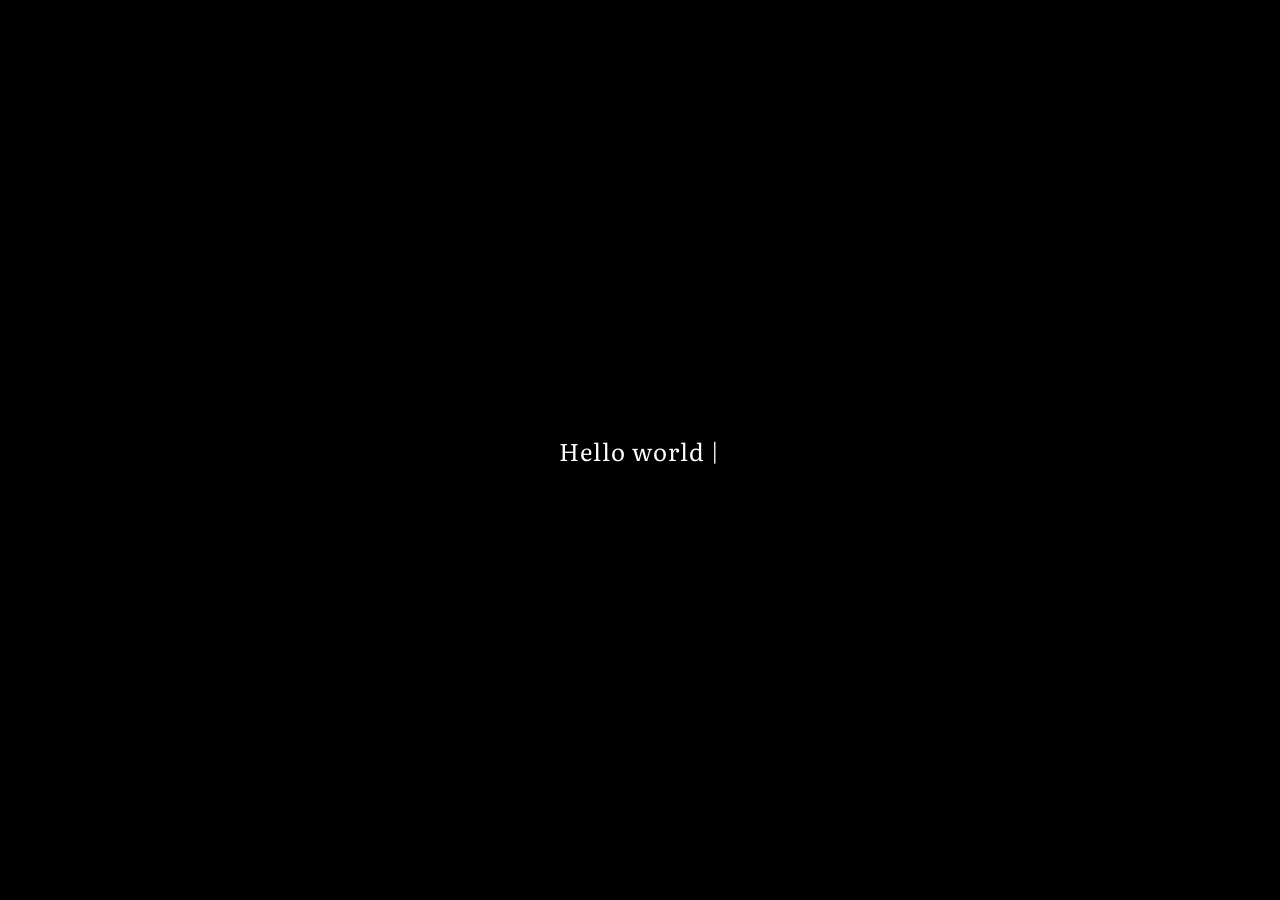
==== index.html @ 0ff1d8b0 "Add files via upload" ====
<!DOCTYPE html>
<html lang="en">
<link rel="preconnect" href="https://fonts.googleapis.com">
<link rel="preconnect" href="https://fonts.gstatic.com" crossorigin>
<link href="https://fonts.googleapis.com/css2?family=Literata:ital,opsz,wght@0,7..72,401;1,7..72,401&display=swap" rel="stylesheet">
<head>
<meta charset="UTF-8">
<meta name="viewport" content="width=device-width, initial-scale=1.0">
<title>Intro</title>
<style>
@font-face {
  font-family: "Literata";
  src: url("fonts/Literata-Regular.ttf") format("truetype");
}

html, body {
  margin: 0;
  padding: 0;
  width: 100%;
  height: 100%;
  background-color: #000000; /* سوداء بالكامل */
  overflow: hidden;
  display: flex;
  justify-content: center;
  align-items: center;
}

.intro-container {
  color: #ffffff;
  font-family: "Literata", serif;
  font-size: 24px;
  text-align: center;
  letter-spacing: 1px;
}

.cursor {
  display: inline-block;
  margin-left: 5px;
  animation: blink 1s infinite;
}

@keyframes blink {
  50% { opacity: 0; }
}

.fade-overlay {
  position: fixed;
  top:0;
  left:0;
  width:100%;
  height:100%;
  background:black;
  opacity:0;
  transition: opacity 2s ease;
  z-index:9999;
}
</style>
</head>
<body
  <div class="intro-container">
    <span id="typewriter"></span><span class="cursor">|</span>
  </div>

<script>
const text = "Hello world .. Im Zakaria Uday Faisal , and this is my ID";
const typewriter = document.getElementById("typewriter");

let i = 0;

function typeEffect() {
  if(i < text.length) {
    typewriter.textContent += text.charAt(i);
    i++;
    setTimeout(typeEffect, 80);
  } else {
    setTimeout(() => startFade(), 3000);
  }
}

function startFade() {
  const fadeDiv = document.createElement("div");
  fadeDiv.className = "fade-overlay";
  document.body.appendChild(fadeDiv);

  setTimeout(() => {
    fadeDiv.style.opacity = "1";
  }, 50);

  setTimeout(() => {
    window.location.href = "intro.html";
  }, 2050);
}

window.onload = () => {
  setTimeout(typeEffect, 100);
};
</script>
</body>
</html>
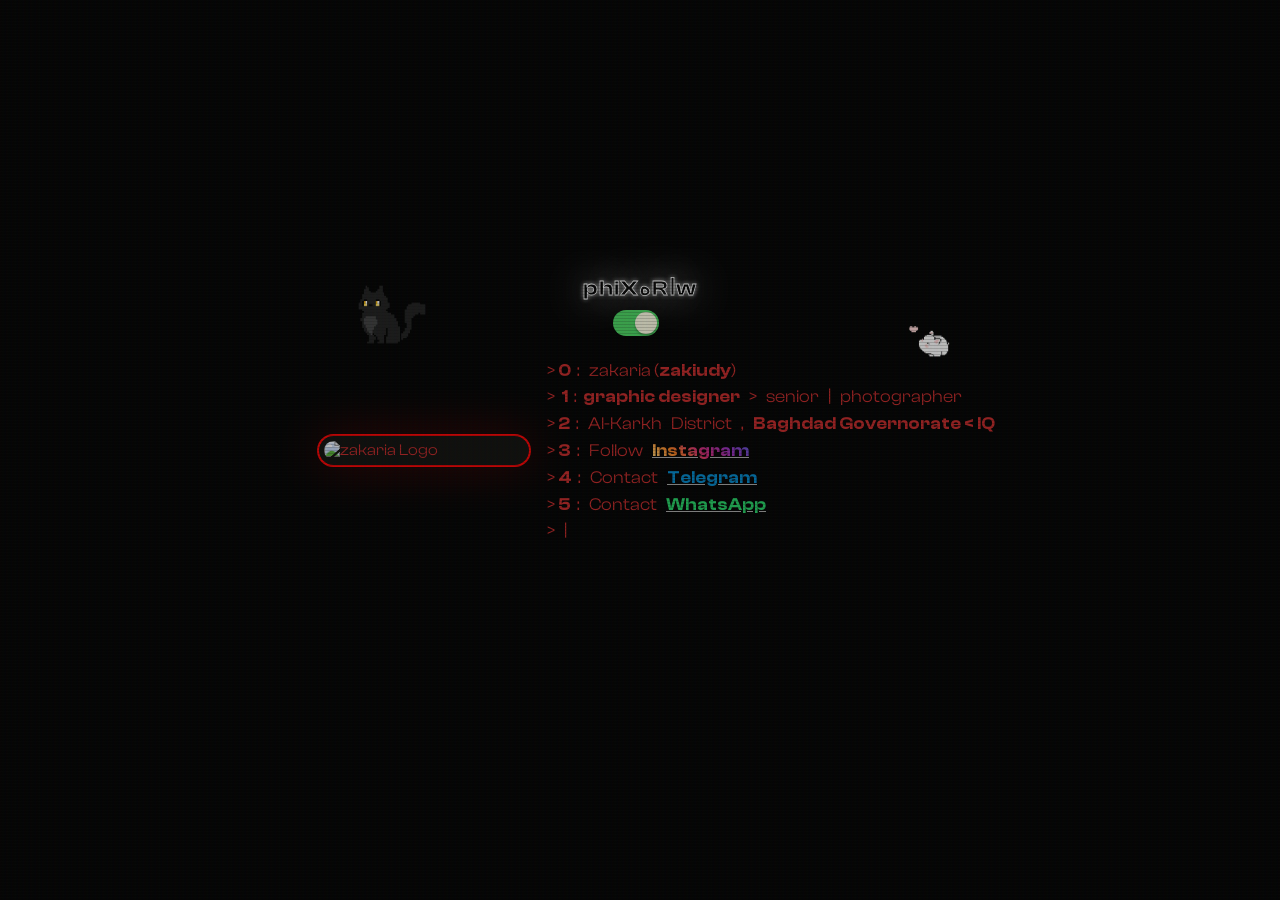
==== commit 7de4001d: "Update and rename intro.html to index.html" ====
--- a/index.html
+++ b/index.html
@@ -1,99 +1,111 @@
 <!DOCTYPE html>
 <html lang="en">
-<link rel="preconnect" href="https://fonts.googleapis.com">
-<link rel="preconnect" href="https://fonts.gstatic.com" crossorigin>
-<link href="https://fonts.googleapis.com/css2?family=Literata:ital,opsz,wght@0,7..72,401;1,7..72,401&display=swap" rel="stylesheet">
 <head>
-<meta charset="UTF-8">
-<meta name="viewport" content="width=device-width, initial-scale=1.0">
-<title>Intro</title>
-<style>
-@font-face {
-  font-family: "Literata";
-  src: url("fonts/Literata-Regular.ttf") format("truetype");
-}
+  <meta charset="UTF-8">
+  <meta name="viewport" content="width=device-width, initial-scale=1.0">
+  <title>zakaria.</title>
+  <link rel="stylesheet" href="css/style.css">
+  <style>
+    .cursor-blink {
+      display: inline-block;
+      width: 10px;
+      animation: blink 1s step-start infinite;
+    }
 
-html, body {
-  margin: 0;
-  padding: 0;
-  width: 100%;
-  height: 100%;
-  background-color: #000000; /* سوداء بالكامل */
-  overflow: hidden;
-  display: flex;
-  justify-content: center;
-  align-items: center;
-}
+    @keyframes blink {
+      50% { opacity: 0; }
+    }
+  </style>
+</head>
+<body>
+  <div class="container">
+    <div class="row">
 
-.intro-container {
-  color: #ffffff;
-  font-family: "Literata", serif;
-  font-size: 24px;
-  text-align: center;
-  letter-spacing: 1px;
-}
+      <div class="cat-one">
+        <img src="images/cat.gif" alt="Cute Cat" class="cat-gif">
+      </div>
+      <div class="cat-two">
+        <img src="images/cat1.gif" alt="Cute Cat" class="cat-gif">
+      </div>
 
-.cursor {
-  display: inline-block;
-  margin-left: 5px;
-  animation: blink 1s infinite;
-}
+      <div class="form-switch-container">
+        <span class="form-switch-label" id="flickerLabel">click me!</span>
+        <div class="form-switch">
+          <label>
+            <input type="checkbox" id="toggleFlicker" checked>
+            <i></i>
+          </label>
+        </div>
+      </div>
 
-@keyframes blink {
-  50% { opacity: 0; }
-}
+      <img src="images/logo.png" alt="zakaria Logo" class="logo">
 
-.fade-overlay {
-  position: fixed;
-  top:0;
-  left:0;
-  width:100%;
-  height:100%;
-  background:black;
-  opacity:0;
-  transition: opacity 2s ease;
-  z-index:9999;
-}
-</style>
-</head>
-<body
-  <div class="intro-container">
-    <span id="typewriter"></span><span class="cursor">|</span>
+      <div class="text-block">
+        <p>> <span class="text-bold">0</span> &nbsp;: &nbsp; zakaria (<span class="text-bold">zakiudy</span>)</p>
+        <p>>&nbsp; <span class="text-bold">1</span> &nbsp;: &nbsp;<span class="text-bold">graphic designer </span> &nbsp; &gt; &nbsp; senior &nbsp; | &nbsp; photographer </p>
+        <p>> <span class="text-bold">2</span> &nbsp;: &nbsp; Al-Karkh &nbsp; District &nbsp; , &nbsp;  <span class="text-bold">Baghdad Governorate &lt; IQ</span> </p>
+        <p>> <span class="text-bold">3</span> &nbsp;: &nbsp; Follow &nbsp; <a href="https://www.instagram.com/by.v" target="_blank"><span class="text-bold instagram-color">Instagram</span></a> </p>
+        <p>> <span class="text-bold">4</span> &nbsp;: &nbsp; Contact &nbsp; <a href="https://t.me/xleex" target="_blank"><span class="text-bold telegram-color">Telegram</span></a> </p>
+        <p>> <span class="text-bold">5</span> &nbsp;: &nbsp; Contact &nbsp; <a href="https://wa.me/9647831752020" target="_blank"><span class="text-bold whatsapp-color">WhatsApp</span></a> </p>
+        <p> > &nbsp <span class="cursor-blink"> |
+        </span></p>
+      </div>
+    </div>
   </div>
 
-<script>
-const text = "Hello world .. Im Zakaria Uday Faisal , and this is my ID";
-const typewriter = document.getElementById("typewriter");
+  <div class="overlay"></div>
 
-let i = 0;
+  <script src="js/script.js"></script>
+  <script>
 
-function typeEffect() {
-  if(i < text.length) {
-    typewriter.textContent += text.charAt(i);
-    i++;
-    setTimeout(typeEffect, 80);
-  } else {
-    setTimeout(() => startFade(), 3000);
-  }
-}
+    document.addEventListener('DOMContentLoaded', () => {
+      if (typeof displayLanguage === 'function') {
+        displayLanguage('en');
+      }
 
-function startFade() {
-  const fadeDiv = document.createElement("div");
-  fadeDiv.className = "fade-overlay";
-  document.body.appendChild(fadeDiv);
+      const label = document.getElementById('flickerLabel');
+      const originalText = 'دوس هنا!';
+      const alternateTexts = ['click me!', 'Cliquez-moi!', '点击我!'];
+      const chars = 'abcdefghijklmnopqrstuvwxyzABCDEFGHIJKLMNOPQRSTUVWXYZ0123456789@#$%^&*';
 
-  setTimeout(() => {
-    fadeDiv.style.opacity = "1";
-  }, 50);
+      function randomChar() {
+        return chars[Math.floor(Math.random() * chars.length)];
+      }
 
-  setTimeout(() => {
-    window.location.href = "intro.html";
-  }, 2050);
-}
+      function hackerEffect(text, duration = 1000) {
+        return new Promise(resolve => {
+          let iterations = 0;
+          const maxIterations = Math.floor(duration / 50);
+          const interval = setInterval(() => {
+            let display = '';
+            for (let i = 0; i < text.length; i++) {
+              display += Math.random() < 0.5 ? text[i] : randomChar();
+            }
+            label.textContent = display;
+            iterations++;
+            if (iterations >= maxIterations) {
+              clearInterval(interval);
+              resolve();
+            }
+          }, 40);
+        });
+      }
 
-window.onload = () => {
-  setTimeout(typeEffect, 100);
-};
-</script>
+      async function startFlickerCycle() {
+        while (true) {
+          await hackerEffect(originalText, 2000);
+          const alt = alternateTexts[Math.floor(Math.random() * alternateTexts.length)];
+          label.textContent = alt;
+          await new Promise(r => setTimeout(r, 2000));
+          await hackerEffect(originalText, 2000);
+          label.textContent = originalText;
+          await new Promise(r => setTimeout(r, 2000));
+        }
+      }
+
+      startFlickerCycle();
+      // ---------------------------------------------
+    });
+  </script>
 </body>
 </html>
--- a/css/style.css
+++ b/css/style.css
@@ -0,0 +1,322 @@
+
+
+@font-face {
+  font-family: 'Clash Display';
+  src: url('../fonts/ClashDisplay-Regular.otf') format('opentype');
+  font-weight: 400;
+  font-style: normal;
+  font-display: swap;
+}
+
+@font-face {
+  font-family: 'Clash Display';
+  src: url('../fonts/ClashDisplay-Semibold.ttf') format('truetype');
+  font-weight: 600;
+  font-style: normal;
+  font-display: swap;
+}
+
+/* أمثلة تطبيق الخطوط على عناصر أخرى إذا أحببت */
+body {
+  font-family: 'Clash Display', sans-serif;
+}
+
+body {
+  font-family: 'Clash Display', sans-serif; 
+  margin: 0;
+  height: 100vh;
+  background-color: #000000;
+  color: #c52929;
+  cursor: crosshair;
+  display: flex;
+  justify-content: center;
+  align-items: center;
+  overflow: hidden;
+}
+
+.text-regular { font-weight: 400; } 
+.text-bold { font-weight: 600; }
+
+.container {
+  display: flex;
+  flex-direction: column;
+  gap: 1rem;
+}
+
+.row {
+  display: flex;
+  align-items: flex-start;
+  gap: 2rem;
+  position: relative; 
+}
+
+.logo {
+  width: 200px;
+  height: auto;
+  border: 2px solid #ff0000;
+  background-color: #10100e;
+  padding: 5px;
+  border-radius: 40px;
+  box-shadow: 0 0 50px rgba(255, 0, 0, 0.24);
+  -webkit-user-drag: none; 
+  -khtml-user-drag: none;
+  -moz-user-drag: none;
+  -o-user-drag: none;
+  user-drag: none;
+}
+
+.text-block p {
+  margin: 0.3rem 0;
+  font-size: 1.1rem;
+}
+
+.text-block a {
+  color: #a8a8a8;
+  text-decoration: underline;
+  user-select: text; 
+}
+
+.instagram-color {
+  background: linear-gradient(45deg, #feda75, #fa7e1e, #d62976, #962fbf, #4f5bd5);
+  -webkit-background-clip: text;
+  -webkit-text-fill-color: transparent;
+}
+.telegram-color { color: #0088cc; }  
+.whatsapp-color { color: #25D366; } 
+
+.cursor-blink {
+  display: inline-block;
+  animation: blink-animation 1s step-end infinite;
+}
+
+@keyframes blink-animation {
+  50% { opacity: 0; }
+}
+
+.overlay {
+  position: fixed;
+  inset: 0;
+  pointer-events: none;
+  z-index: 1;
+}
+
+.overlay:before {
+  content: '';
+  position: absolute;
+  inset: 0;
+  background-image: linear-gradient(rgba(16,16,16,0.25) 50%, rgba(16,16,16,0.1) 50%),
+                    linear-gradient(90deg, rgba(255,0,0,0.015), rgba(0,255,0,0.01), rgba(0,0,255,0.015));
+  background-size: 100% 0.1875rem, 0.375rem 100%;
+  pointer-events: none;
+}
+
+.overlay:after {
+  content: '';
+  position: absolute;
+  inset: 0;
+  background-color: rgba(16,16,16,0.2);
+  animation: flicker 0.3s infinite;
+  pointer-events: none;
+}
+
+@keyframes flicker {
+  0% { opacity: 0.15795; }
+  5% { opacity: 0.31511; }
+  10% { opacity: 0.94554; }
+  15% { opacity: 0.2469; }
+  20% { opacity: 0.62031; }
+  25% { opacity: 0.0293; }
+  30% { opacity: 0.00899; }
+  35% { opacity: 0.5344; }
+  40% { opacity: 0.12778; }
+  45% { opacity: 0.52042; }
+  50% { opacity: 0.3823; }
+  55% { opacity: 0.2198; }
+  60% { opacity: 0.9383; }
+  65% { opacity: 0.86615; }
+  70% { opacity: 0.68695; }
+  75% { opacity: 0.55749; }
+  80% { opacity: 0.96984; }
+  85% { opacity: 0.0361; }
+  90% { opacity: 0.24467; }
+  95% { opacity: 0.08351; }
+  100% { opacity: 0.54813; }
+}
+
+.form-switch {
+  cursor: pointer;
+}
+
+.form-switch i {
+  position: relative;
+  display: inline-block;
+  margin-right: .5rem;
+  width: 46px;
+  height: 26px;
+  background-color: #ffffe6;
+  border-radius: 23px;
+  vertical-align: text-bottom;
+  transition: all 0.3s linear;
+}
+
+.form-switch i::before {
+  content: "";
+  position: absolute;
+  left: 0;
+  width: 42px;
+  height: 22px;
+  background-color: #10100e;
+  border-radius: 11px;
+  transform: translate3d(2px, 2px, 0);
+  transition: all 0.25s linear;
+}
+
+.form-switch i::after {
+  content: "";
+  position: absolute;
+  left: 0;
+  width: 22px;
+  height: 22px;
+  background-color: #ffffe6;
+  border-radius: 11px;
+  box-shadow: 0 2px 2px rgba(0,0,0,0.24);
+  transform: translate3d(2px,2px,0);
+  transition: all 0.2s ease-in-out;
+}
+
+.form-switch input { display: none; }
+
+.form-switch input:checked + i {
+  background-color: #4BD763;
+}
+
+.form-switch input:checked + i::before {
+  transform: translate3d(18px,2px,0) scale3d(0,0,0);
+}
+
+.form-switch input:checked + i::after {
+  transform: translate3d(22px,2px,0);
+}
+
+body, p, span {
+  user-select: none;       
+  -webkit-user-select: none;
+  -moz-user-select: none;
+  -ms-user-select: none;
+}
+
+.text-block a {
+  user-select: text;       
+}
+
+@media screen and (max-width: 768px) {
+  body { font-size: 0.9rem; padding: 10px; }
+  .container { gap: 0.8rem; }
+  .row { flex-direction: column; align-items: center; gap: 1rem; }
+  .logo { width: 200px; border-radius: 30px; padding: 4px; }
+  .text-block p { font-size: 1rem; text-align: center; word-wrap: break-word; }
+}
+
+@media screen and (max-width: 480px) {
+  body { font-size: 0.8rem; }
+  .logo { width: 120px; border-radius: 25px; padding: 3px; }
+  .text-block p { font-size: 0.9rem; }
+  .container { gap: 0.5rem; }
+}
+
+.row {
+  display: flex;
+  align-items: center; 
+  justify-content: center; 
+  gap: 1rem; 
+}
+
+.cat-one .cat-gif {
+  position: absolute;
+  top: -80px;
+  left: 90%;
+  transform: translateX(-50%);
+  width: 80px;
+  animation: cat-one-move 4s ease-in-out infinite;
+  pointer-events: none;
+}
+
+.cat-two .cat-gif {
+  position: absolute;
+  top: -70px;
+  left: 15%;
+  transform: translateX(-50%);
+  width: 70px;
+  animation: cat-two-move 4s ease-in-out infinite;
+  pointer-events: none;
+}
+
+@keyframes cat-one-move {
+  0%, 100% { transform: translateX(-50%) translateY(0px) rotate(0deg); }
+  25% { transform: translateX(-50%) translateY(-10px) rotate(-5deg); }
+  50% { transform: translateX(-50%) translateY(0px) rotate(5deg); }
+  75% { transform: translateX(-50%) translateY(-5px) rotate(-2deg); }
+}
+
+@keyframes cat-two-move {
+  0%, 100% { transform: translateX(-50%) translateY(0px) rotate(0deg); }
+  25% { transform: translateX(-50%) translateY(-8px) rotate(-3deg); }
+  50% { transform: translateX(-50%) translateY(0px) rotate(3deg); }
+  75% { transform: translateX(-50%) translateY(-4px) rotate(-2deg); }
+}
+
+.form-switch-container {
+  position: absolute;
+  top: -80px;
+  left: 50%;
+  transform: translateX(-50%);
+  text-align: center;
+}
+
+.form-switch-container {
+  position: absolute;
+  top: -80px;
+  left: 50%;
+  transform: translateX(-50%);
+  text-align: center;
+}
+
+.form-switch-container {
+  position: absolute;
+  top: -80px;
+  left: 50%;
+  transform: translateX(-50%);
+  text-align: center;
+}
+
+.form-switch-label {
+  font-weight: 900;
+  font-size: 22px;
+  color: #000000; /* لون النص الأساسي أحمر هادئ */
+  margin-bottom: 8px;
+  display: block;
+  letter-spacing: 1px;
+
+  /* Stroke/حدود */
+  -webkit-text-stroke: 0.8px #ffffff; /* حد أغمق لإبراز النص */
+  text-stroke: 0.8px #ffffff;
+
+  /* Neon Glow ناعم */
+  text-shadow:
+    0 0 5px #ffffff,
+    0 0 40px #ffffff;
+
+  /* نبض لطيف للنص */
+  animation: neonPulse 2s infinite alternate;
+}
+
+@media screen and (max-width: 768px) {
+  .cat-gif { top: -50px; width: 60px; }
+  .form-switch-container { top: -50px; }
+}
+
+@media screen and (max-width: 480px) {
+  .cat-gif { top: -40px; width: 50px; }
+  .form-switch-container { top: -40px; }
+}
+
